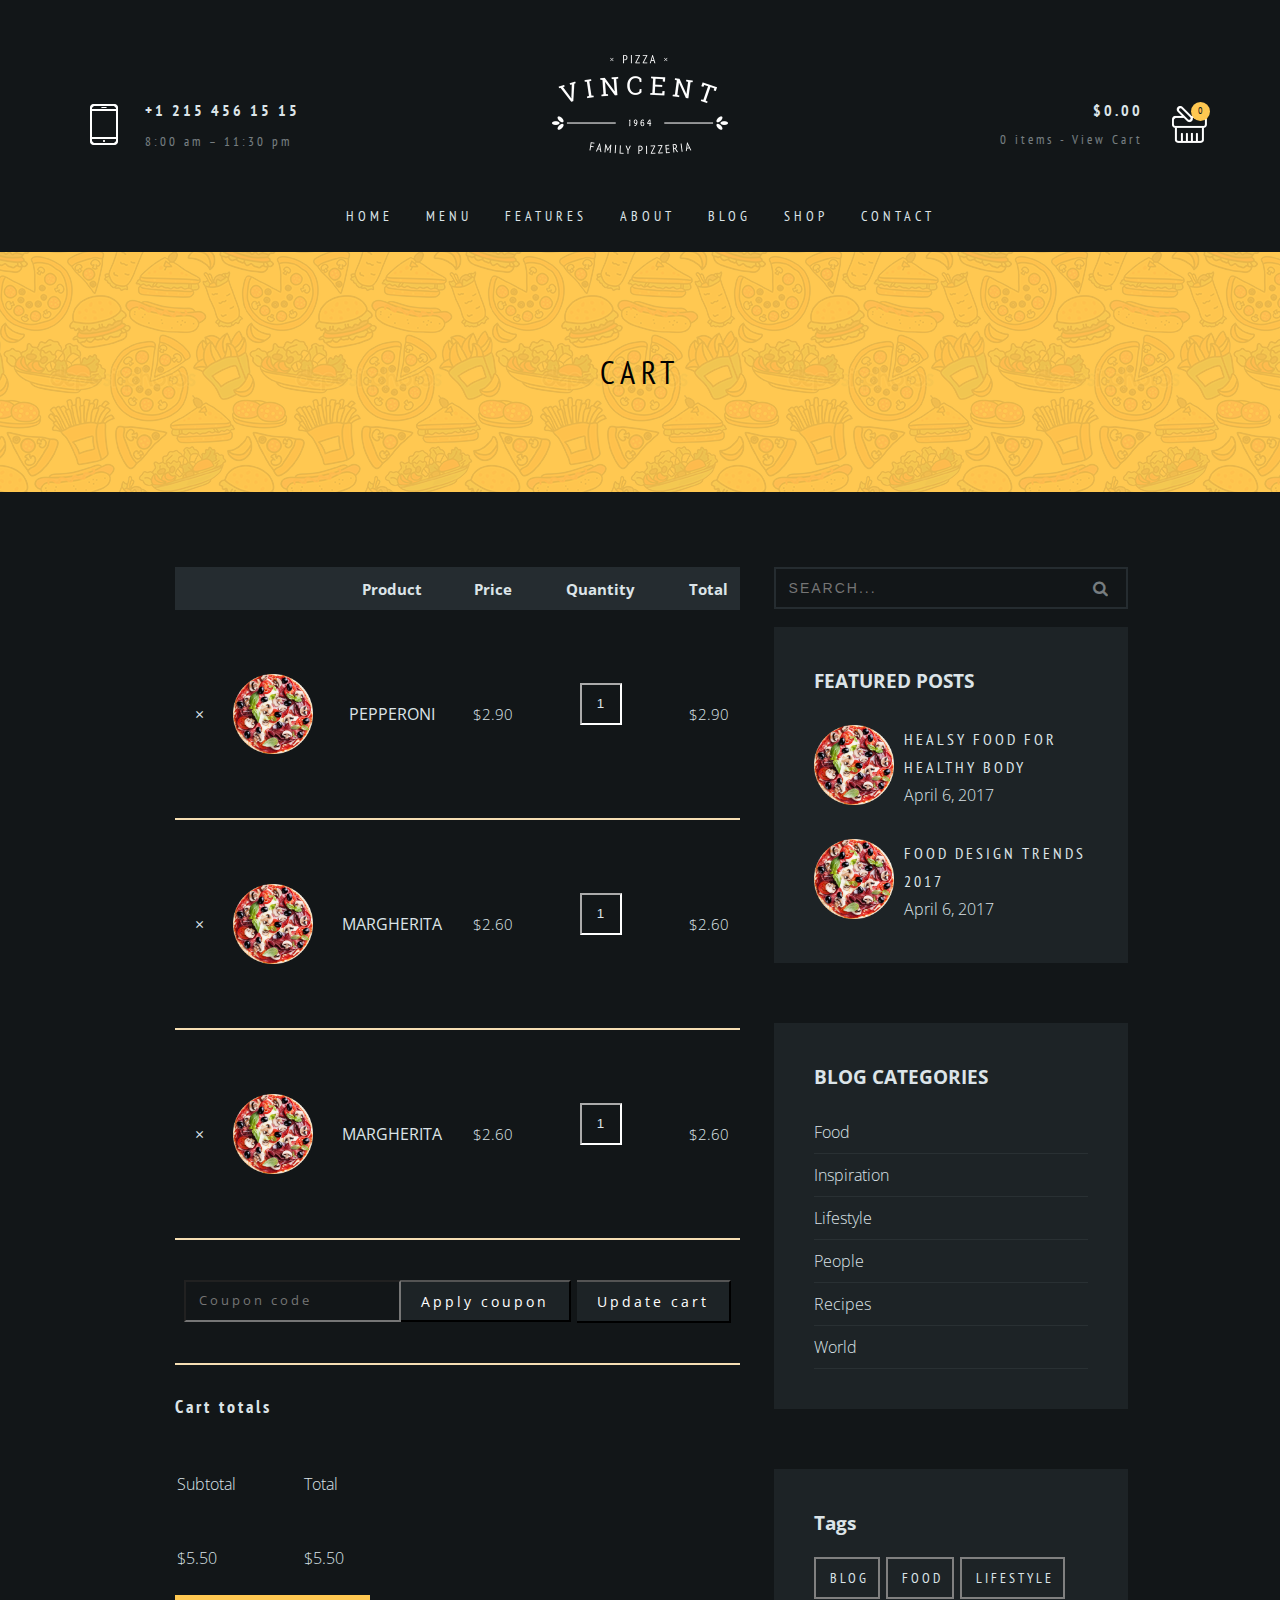
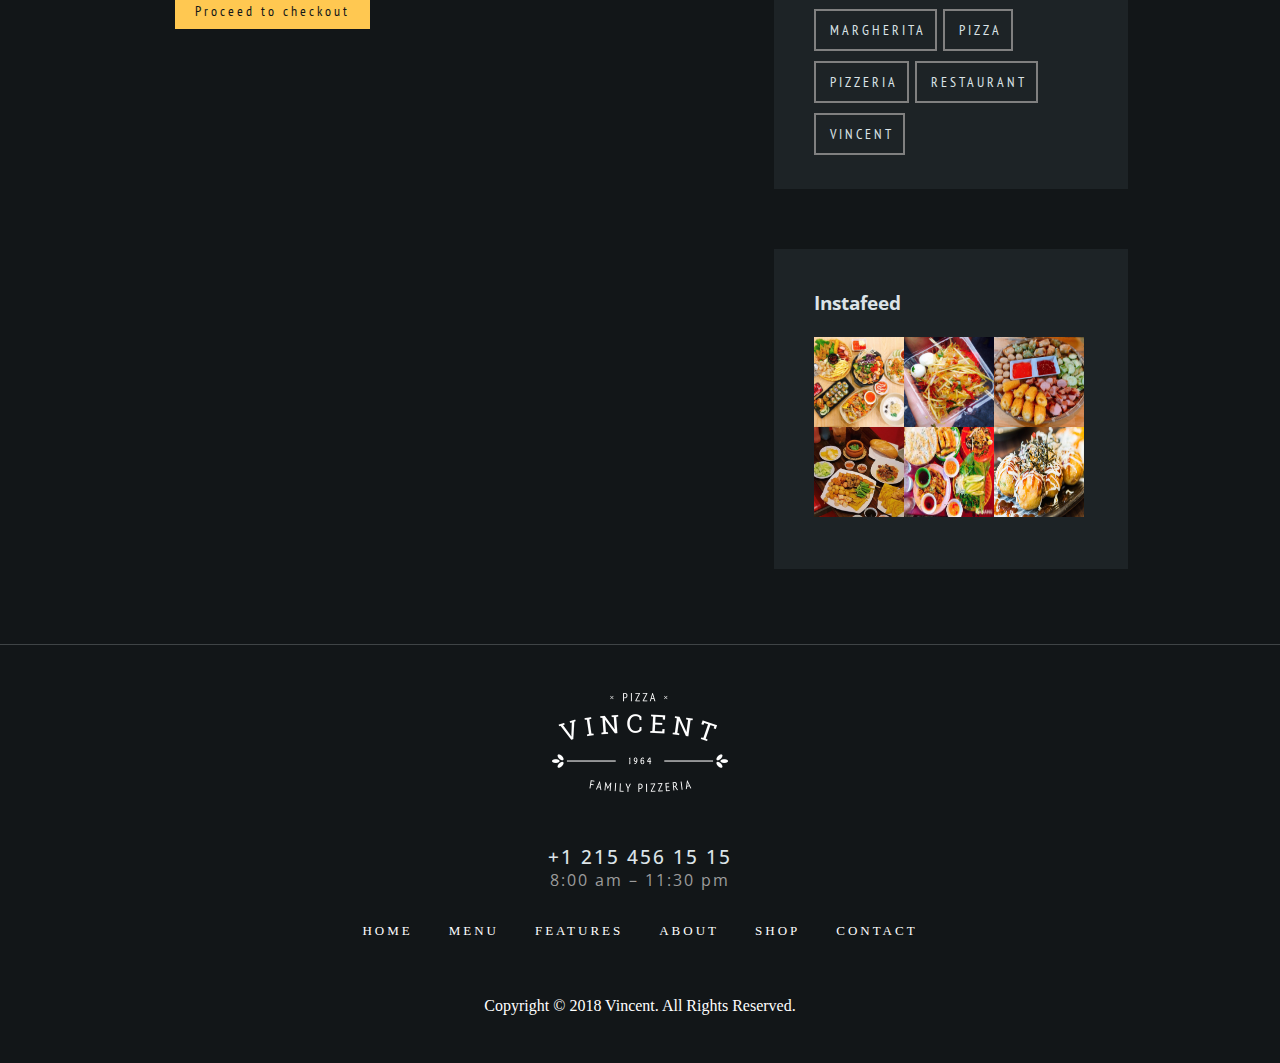
==== cart.html @ f7c70ea5 "first commit" ====
<!DOCTYPE html>
<html lang="en">

<head>
    <meta charset="UTF-8">
    <meta name="viewport" content="width=device-width, initial-scale=1.0">
    <link href="https://fonts.googleapis.com/css?family=Open+Sans:300,300i,400,700" rel="stylesheet">
    <link href="https://fonts.googleapis.com/css?family=PT+Sans+Narrow:400,700" rel="stylesheet">
    <link href="//maxcdn.bootstrapcdn.com/font-awesome/4.1.0/css/font-awesome.min.css" rel="stylesheet">
    <title>Cart - Vincent</title>
    <link rel="shortcut icon" href="imgs/fav.png?v=2" type="image/x-icon">
    <link rel="stylesheet" href="css/cart.css">
    <link rel="stylesheet" href="https://cdnjs.cloudflare.com/ajax/libs/font-awesome/5.15.1/css/all.min.css"
        integrity="sha512-+4zCK9k+qNFUR5X+cKL9EIR+ZOhtIloNl9GIKS57V1MyNsYpYcUrUeQc9vNfzsWfV28IaLL3i96P9sdNyeRssA=="
        crossorigin="anonymous" />

</head>

<body>
    <header>
        <div class="header_left">
            <div class="hearder_left-before">
                <div class="header_left-phone">+1 215 456 15 15</div>
                <div class="header_left-time">8:00 am – 11:30 pm</div>
            </div>
        </div>
        <div class="header_mid">
            <div class="header_mid-logo">
                <a href="#" class="header_mid-link"></a>
            </div>
            <nav class="header_menu_cont">
                <ul id="header_menu_content">
                    <li class="header_menu_cont-li"><a href="index.html">Home</a>
                        <ul class="sub-menu">
                            <li class="item"><a href="">Home 1</a></li>
                            <li class="item"><a href="">Home 2</a></li>
                            <li class="item"><a href="">Home 3</a></li>
                            <li class="item"><a href="">Home 4</a></li>
                            <li class="item"><a href="">Home 5</a></li>
                            <li class="item"><a href="">Home 6</a></li>
                        </ul>
                    </li>
                    <li class="header_menu_cont-li"><a href="#">Menu</a>
                        <ul class="sub-menu">
                            <li class="item"><a href="">Menu 1</a></li>
                            <li class="item"><a href="">Menu 2</a></li>
                            <li class="item"><a href="">Menu 3</a></li>
                        </ul>
                    </li>
                    <li class="header_menu_cont-li"><a href="#">Features</a>
                        <ul class="sub-menu">
                            <li class="item"><a href="">Typography</a></li>
                            <li class="item"><a href="">Fullscreen Gallery</a></li>
                            <li class="item"><a href="">Error 404 Page</a></li>
                        </ul>
                    </li>
                    <li class="header_menu_cont-li"><a href="#">About</a>
                        <ul class="sub-menu">
                            <li class="item"><a href="">About 1</a></li>
                            <li class="item"><a href="">About 2</a></li>
                            <li class="item"><a href="">Team</a></li>
                        </ul>
                    </li>
                    <li class="header_menu_cont-li"><a href="#">Blog</a>
                        <ul class="sub-menu">
                            <li class="item"><a href="">Blog Fullscreen</a></li>
                            <li class="item"><a href="">Blog Grid</a></li>
                            <li class="item"><a href="">Blog Standard</a></li>
                            <li class="header_menu_cont-li"><a href="#">Single Pages<i class="fa fa-angle-right"
                                        aria-hidden="true"></i></a>
                                <ul class=" sub-menu1">
                                    <li class="item"><a href="">Standard Post</a></li>
                                    <li class="item"><a href="">Image Post</a></li>
                                    <li class="item"><a href="">Video Post</a></li>
                                    <li class="item"><a href="">Audio Post</a></li>
                                    <li class="item"><a href="">Quote Post</a></li>
                                    <li class="item"><a href="">Link Post</a></li>
                                </ul>
                            </li>
                        </ul>
                    </li>
                    <li class="header_menu_cont-li"><a href="#">Shop</a>
                        <ul class="sub-menu">
                            <li class="item"><a href="">Product Listing</a></li>
                            <li class="item"><a href="">Single Product</a></li>
                            <li class="item "><a href="">Cart</a></li>
                            <li class="item"><a href="">Checkout</a></li>
                        </ul>
                    </li>
                    <li class="header_menu_cont-li"><a href="#">Contact</a>
                        <ul class="sub-menu">
                            <li class="item"><a href="">Contact with Sidebar</a></li>
                            <li class="item"><a href="">Contact with Gallery</a></li>
                            <li class="item"><a href="">With Multiple Maps</a></li>
                        </ul>
                    </li>
                </ul>
            </nav>
        </div>
        <div class="header_right">
            <div class="header_right-center">
                <div class="header_right-center1">
                    <div class="header_right-cost">$0.00</div>
                    <div class="header_right-link"><a href="">0 items - View Cart</a></div>
                </div>
                <div class="header_right-right">
                    <div class="number">0</div>
                </div>
            </div>
        </div>
    </header>
    <div class="content_cart">
        <h1>Cart</h1>
    </div>
    <div class="content">
        <div class="container">
            <div class="container_left">
                <table class="vincent_cart">
                    <thead>
                        <tr>
                            <th></th>
                            <th></th>
                            <th>Product</th>
                            <th><span>Price</span></th>
                            <th>Quantity</th>
                            <th><span>Total</span></th>
                        </tr>
                    </thead>
                    <tbody>
                        <tr class="vincent_cart_item">
                            <td>
                                <a class="vincent_product-remove" href="#"> × </a>
                            </td>
                            <td class="vincent_product-thumbnail">
                                <a href="">
                                    <img src="imgs/pizza_1.png" alt="">
                                </a>
                            </td>
                            <td class="vincent_product-name" data-title="Product">
                                <a href="">Pepperoni</a>
                            </td>
                            <td class="vincent_product-price" data-title="Price">
                                <span>$2.90</span>
                            </td>
                            <td class="vincent_product-quantity" data-title="Quantity">
                                <input type="text" value="1" name="quantity" class="vincent_quantity">
                            </td>
                            <td class="vincent_product-subtotal" data-title="Total">
                                <span>$2.90</span>
                            </td>
                        </tr>
                        <tr class="vincent_cart_item">
                            <td>
                                <a class="vincent_product-remove" href="#"> × </a>
                            </td>
                            <td class="vincent_product-thumbnail">
                                <a href="">
                                    <img src="imgs/pizza_1.png" alt="">
                                </a>
                            </td>
                            <td class="vincent_product-name" data-title="Product">
                                <a href="">MARGHERITA</a>
                            </td>
                            <td class="vincent_product-price" data-title="Price">
                                <span>$2.60</span>
                            </td>
                            <td class="vincent_product-quantity" data-title="Quantity">
                                <input type="text" value="1" name="quantity" class="vincent_quantity">
                            </td>
                            <td class="vincent_product-subtotal" data-title="Total">
                                <span>$2.60</span>
                            </td>
                        </tr>
                        <tr class="vincent_cart_item">
                            <td>
                                <a class="vincent_product-remove" href="#"> × </a>
                            </td>
                            <td class="vincent_product-thumbnail">
                                <a href="">
                                    <img src="imgs/pizza_1.png" alt="">
                                </a>
                            </td>
                            <td class="vincent_product-name" data-title="Product">
                                <a href="">MARGHERITA</a>
                            </td>
                            <td class="vincent_product-price" data-title="Price">
                                <span>$2.60</span>
                            </td>
                            <td class="vincent_product-quantity" data-title="Quantity">
                                <input type="text" value="1" name="quantity" class="vincent_quantity">
                            </td>
                            <td class="vincent_product-subtotal" data-title="Total">
                                <span>$2.60</span>
                            </td>
                        </tr>
                        <tr class="vincent_cart_actions">
                            <td colspan="6">
                                <div class="vincent_coupon">
                                    <input type="text" name="" placeholder="Coupon code">
                                    <button>Apply coupon</button>
                                </div>
                                <button class="vincent_update_cart">Update cart</button>
                            </td>
                        </tr>
                    </tbody>
                </table>
                <div class="vincent_cart_totals">
                    <h5>Cart totals</h5>
                    <table>
                        <tr>
                            <td>Subtotal</td>
                            <td>Total</td>
                        </tr>
                        <tr>
                            <td>$5.50</td>
                            <td>$5.50</td>
                        </tr>
                    </table>
                    <a class="vincent_button vincent_button_background" href="">Proceed to checkout</a>
                </div>
            </div>
            <div class="container_right">
                <form class="container_right-input">
                    <input type="text" placeholder="search...">
                    <span class="icon">
                        <i class="fa fa-search" aria-hidden="true"></i>
                    </span>
                </form>
                <div class="about container_right1">
                    <h3 class="title">FEATURED POSTS</h3>
                    <div>
                        <img src="imgs/pizza_1.png" alt="">
                        <div class="img_content">
                            <a href=""><span>HEALSY FOOD FOR HEALTHY BODY</span></a>
                            <p>April 6, 2017</p>
                        </div>
                    </div>
                    <div>
                        <img src="imgs/pizza_1.png" alt="">
                        <div class="img_content">
                            <a href=""><span>FOOD DESIGN TRENDS 2017</span></a>
                            <p>April 6, 2017</p>
                        </div>
                    </div>
                </div>
                <div class="about container_right2">
                    <h3 class="title">BLOG CATEGORIES</h3>
                    <ul>
                        <li><a href="">Food</a></li>
                        <li><a href="">Inspiration</a></li>
                        <li><a href="">Lifestyle</a></li>
                        <li><a href="">People</a></li>
                        <li><a href="">Recipes</a></li>
                        <li><a href="">World</a></li>
                    </ul>
                </div>
                <div class="about container_right3">
                    <h3 class="title">Tags</h3>
                    <ul>
                        <li><a href="">Blog</a></li>
                        <li><a href="">Food</a></li>
                        <li><a href="">Lifestyle</a></li>
                        <li><a href="">Margherita</a></li>
                        <li><a href="">Pizza</a></li>
                        <li><a href="">Pizzeria</a></li>
                        <li><a href="">Restaurant</a></li>
                        <li><a href="">Vincent</a></li>
                    </ul>
                </div>
                <div class="about container_right4">
                    <h3 class="title">Instafeed</h3>
                    <ul>
                        <li><a href=""><img src="./imgs/an1.jpg" alt=""></a></li>
                        <li><a href=""><img src="./imgs/an2.jpg" alt=""></a></li>
                        <li><a href=""><img src="./imgs/an3.jpg" alt=""></a></li>
                        <li><a href=""><img src="./imgs/an4.jpg" alt=""></a></li>
                        <li><a href=""><img src="./imgs/an5.jpg" alt=""></a></li>
                        <li><a href=""><img src="./imgs/an6.jpg" alt=""></a></li>
                    </ul>
                </div>
            </div>
        </div>
    </div>
    <footer>
        <div class="footer__mid">
            <div class="footer__logo">
                <img src="imgs/logo.png" alt="LOGO">
            </div>
            <div class="footer__phone">
                <div>
                    <h3 class="phone">+1 215 456 15 15</h3>
                    <p class="time">8:00 am – 11:30 pm</p>
                </div>
            </div>
            <ul class="footer__menu">
                <li><a href="">HOME</a></li>
                <li><a href="">MENU</a></li>
                <li><a href="">FEATURES</a></li>
                <li><a href="">ABOUT</a></li>
                <li><a href="">SHOP</a></li>
                <li><a href="">CONTACT</a></li>
            </ul>
            <div class="footer__icon">
                <a href="" class="footer__link">
                    <i class="fab fa-facebook-f"></i>
                </a>
                <a href="" class="footer__link"><i class="fab fa-twitter"></i></a>
                <a href="" class="footer__link"><i class="fab fa-instagram"></i></a>
            </div>
            <div class="footer__text">
                <p>Copyright © 2018 Vincent. All Rights Reserved.</p>
            </div>
        </div>

    </footer>
</body>

</html>
---- css/cart.css ----
* {
    margin: 0;
    padding: 0;
    box-sizing: border-box;
}
body {
    width: 100%;
}
li {
    list-style: none;
}
a {
    text-decoration: none;
}
ul li a:hover {
    color: #ffc851;
    
}
/* *, *:before, *:after {
    box-sizing: inherit;
} */
header {
    height: 252px;
    background-color: #121618;
    color: #dce4e8;
    font-family: 'PT Sans Narrow', sans-serif;
}
header .header_left {
    position: relative;
    width: 25%;
    height: 252px;
    float: left;
}
header .header_left .hearder_left-before {
    position: absolute;
    margin-left: 90px;
    padding-left: 55px;
    height: 60px;
    padding-top: 96px;  
    letter-spacing: 3px;
}
header .header_left .hearder_left-before ::before {
    position: absolute;
    top: 104px;
    left: 0;
    display: block;
    content: "";
    width: 28px;
    height: 41px;
    background-size: 28px 41px;
    background-repeat: no-repeat;
    background-image: url("../imgs/icon_phone.png");
}
header .header_left .hearder_left-before div{
    
    height: 28px;
    line-height: 28px;
}
header .header_left .hearder_left-before .header_left-phone {
    font-size: 16px;
    font-weight: 700;
}
header .header_left .hearder_left-before .header_left-time {
    font-size: 13px;
    opacity: 0.5;
    margin-top: 4px;
}
header .header_mid {
    width: 50%;
    height: 252px;
    float: left ;
}
header .header_mid .header_mid-logo {
    text-align: center;
    padding: 55px 0 45px 0;
    line-height: 1px;
}
header .header_mid .header_mid-logo .header_mid-link {
    width: 176px;
    height: 99px;
    display: inline-block;
    background-image: url("../imgs/logo.png");
    background-size: 176px 99px;
}
#header_menu_content {
    height: 53px;
    text-align: center;
}

#header_menu_content .header_menu_cont-li {
    display: inline-block;
    margin: 0 15px;
}
#header_menu_content .header_menu_cont-li ul {
    display: none;
}


#header_menu_content .header_menu_cont-li a {
    line-height: 14px;
    display: block;
    letter-spacing: 4px;
    padding: 10px 0 29px 0;
    text-decoration: none;
    text-transform: uppercase;
    font-size: 14px;
    font-weight: 400;
    font-style: normal;
    position: relative;
    overflow-x: hidden;
    z-index: 1000;
    color: #dce4e8;
}
header .header_right {
    position: relative;
    width: 25%;
    height: 252px;
    float: left;
}
header .header_right .header_right-center {
    position: absolute;
    height: 60px;
    width: 247.25px;
    padding-top: 96px; 
    letter-spacing: 3px;
}
header .header_right .header_right-center .header_right-center1 div {
    width: 183.25px;
    height: 28px;
    line-height: 28px;
    text-align: right;

}
header .header_right .header_right-center .header_right-center1 {
    float: left;
}
header .header_right .header_right-center .header_right-center1 .header_right-cost{
    font-size: 16px;
    font-weight: 700;
}
header .header_right .header_right-center .header_right-center1 .header_right-link a{
  
    font-size: 13px;
    opacity: 0.5;
    margin-top: 4px;
    color: #dce4e8;
}
/* .header_right-link a:hover{
    color: #ffc851;
    background-color: khaki;
} */
header .header_right .header_right-center .header_right-right {
    float: left;
    width: 64px;
    height: 60px;
}
header .header_right .header_right-center .header_right-right::after {
    content: "";
    width: 35px;
    height: 37px;
    background: url(../imgs/icon_cart.png) no-repeat center;
    background-size: 35px 37px;
    position: absolute;
    top: 106px;
    right: 0;
    cursor: pointer;
    z-index: 1;
}
header .header_right .header_right-center .header_right-right .number {
    width: 19px;
    height: 19px;
    border-radius: 50%;
    font-size: 10px;
    line-height: 18px;
    letter-spacing: 0;
    text-align: center;
    position: absolute;
    background-color: #ffc851;
    /* top: 6px; */
    color: #121618;
    margin-top: 6px;
    right: -3px;
    z-index: 2
}
.content_cart {
    height: 240px;
    width: 100%;
    background: #FFC851E6;
    text-align: center;
    background-image: url("../imgs/intro_bg.png");
}
.content_cart h1 {
    height: 240px;
    line-height: 240px;
    letter-spacing: 6px;
    font-family: "PT Sans Narrow";
    font-weight: 400;
    text-transform: uppercase;
}
.content {
    width: 100%;
    height: auto;
    width: 100%;
    overflow-x: hidden;
    font-family: "Open Sans";
    font-size: 16px;
    line-height: 28px;
    font-weight: 300;
    color: #dce4e8;
    background-color: #121618;
    -webkit-font-smoothing: antialiased;
    display: flex;
    padding-bottom: 75px;
    border-bottom: 1px solid #3f4446;
}
.content .container {
    max-width: 1162.8px;
    height: auto;
    margin: auto;
}
.content .container .container_left {
    float: left;
    max-width: 751px;
    height: auto;
    margin: 0px 0px 0px 23.25px;
    padding: 75px 0px 0px;
}
.content .container .container_left .vincent_cart {
    /* border-collapse: collapse; */
    border-spacing: 0;
    max-width: 751px;
    empty-cells: show;
    font-size: 15px;
    line-height: 24px;
    display: table;
    border-collapse: separate;
    box-sizing: border-box;
    /* border-spacing: 2px; */
    border-color: grey;
    
}
.content .container .container_left .vincent_cart td {
    border-bottom: 2px solid wheat;
}
.vincent_cart {
    text-align: center;
    font-size: 16px;
    margin-bottom: 30px;
}
.vincent_cart th {
    color: #DCE4E8;
    background: #252c30;
    padding: 9px 12px;
    height: 43px;
}
.vincent_cart td {
    text-align: center;
    vertical-align: middle;
    text-transform: uppercase;
    padding: 40px 9px;
}
.vincent_cart a {
    color: #DCE4E8;
    font: 16px "Open Sans";
    margin: 0px 11px;
}
.vincent_cart img {
    width: 80px;
    height: 80px;
    display: block;
    margin: 0 auto;
}
.vincent_cart .vincent_product-quantity input {
    width: 42px;
    height: 42px;
    margin: 0px 46.5px 20px;
    padding: 5px 15px 7px;
    background-color: #121618;
    color: #DCE4E8;
    border-color:white;
}
.vincent_coupon {
    height: 42px;
    width: 390px;
    float: left;
}
.vincent_coupon input {
    float: left;
    width: 217px;
    height: 100%;
    padding: 5px 15px 7px 13px;
    background: #121618;
    border: 1.5px 0px 1.5px 1.5px;
    font: 13px "Open Sans";
    letter-spacing: 3px;
    color: white;
}
.vincent_coupon button {
    float: left;
    width: 170px;
    height: 100%;
    color: white;
    font: 14px "Open Sans";
    background: #1d2326;
    padding:    10px 20px;
    border-left: none;
    letter-spacing: 3px;
}
button:hover{
    background-color: #ffc851;
    color: #121618;
    cursor: pointer;
}
.vincent_update_cart {
    float: right;
    width: 154px;
    height: 100%;
    color: white;
    font: 14px "Open Sans";
    background: #1d2326;
    padding:    10px 20px;
    border-left: none;
    letter-spacing: 3px;
}
.vincent_cart_totals {
    width: 360px;
    height: 227px;
    float: left;

}
.vincent_cart_totals table tr {
    width:125px;
}
.vincent_cart_totals table tr td{
    
    width: 125px;
    height: 72px;
    border-bottom: 0px solid black;
}
.vincent_cart_totals h5 {
    color: #DCE4E8;
    font: 18px "PT Sans Narrow";
    margin: 0px 0px 28px;
    letter-spacing: 3px;
    font-weight: bold
}
.vincent_cart_totals a {
    color: #121618;
    font: 14px "PT Sans Narrow";
    background: #ffc851;
    margin: 0px 0px 40px;
    padding: 7px 20px 9px; 
    letter-spacing: 3px;
    margin-top: 100px;
}
.vincent_cart_totals a:hover {
    background-color: #1d2326;
    color: white;
}
.container_right {
    float: left;
    max-width: 364.33px;
    padding: 75px 0px 0px 10px;
    color: #DCE4E8;
    /* font-family: 16px "Open sans"; */
    margin: 0px 0px 0px 23.25px;
}
.container_right-input {
    position: relative;
    vertical-align: middle;
}
.container_right-input input {
    background: transparent;
    border: 2px solid #252c30;
    width: 100%;
    line-height: 26px;
    text-indent: 10px;
    font-size: 14px;
    letter-spacing: 2px;
    text-transform: uppercase;
    padding: 6px 3px;
    color: #dce4e8;
    position: absolute;
}
.container_right-input .icon {
    position: absolute;
    z-index: 1;
    padding-top: 7px;
    right: 20px;
    opacity: 0.5;
}

.container_right .about {
    width: 100%;
    background: #1d2326;
    margin-top: 60px;
    vertical-align: middle;
    padding: 40px;
}
.container_right1 > div {
    width: 100% ;
    margin-top: 30px;
}
.container_right1 img{
    width: 80px;
    height: 80px;
    float: left;
}
/* .container_right1 div p {
    margin-left: 100px;
 
} */
/* .container_right1 div a  */
.container_right1 .img_content{
    margin-left: 90px;
}
.container_right1 div span {
    letter-spacing: 3px;
    text-transform: uppercase;
    cursor: pointer;
    color: #DCE4E8;
    font-family: "PT Sans Narrow";
}
.container_right1 div span:hover{
    color: #ffc851;
}
.container_right2 ul {
    margin-top: 20px;
}
.container_right2 ul li a {

    display: block;
    padding: 7px 20px 7px 0;
    transition: padding 0.3s;
    border-bottom: 1px solid #293033;
    color: #DCE4E8;
}
.container_right2 ul li a:hover{
    color: #ffc851;
}

/* .container_right3 {
    position: relative;
} */
/* .container_right3 ul {
    float: left;
} */
.container_right3 {
    height: 320px;
}
.container_right3 ul {
    margin-top: 20px;
}
.container_right3 ul li {
    /* position: absolute; */
    /* position: relative; */
    float: left;
    border: 2px solid gray ;
    margin: 0px 6px 10px 0px;
    padding: 4px 9px 6px 14px;
    
}
.container_right3 ul li a{
    

    color: #dce4e8;
    font: 14px "PT Sans Narrow"; 
    letter-spacing: 3px;
    text-transform: uppercase;

}
.container_right3 ul li:hover{
    
    background-color: #ffc851;
    border-color: #ffc851;
}
.container_right4 {
    height: 320px;
}
.container_right4 ul {
    margin-top: 20px;
}
.container_right4 img{
    width: 90px;
    height: 90px;
    float: left;
}
.container_right4 img:hover{
    opacity: 0.5;
}
footer {
    display: -webkit-box;
    display: -ms-flexbox;
    display: flex;
    -ms-flex-pack: distribute;
        justify-content: space-around;
    -webkit-box-align: center;
        -ms-flex-align: center;
            align-items: center;
    padding: 3rem 1rem;
    background-color: #121618;
  }
  
  footer .footer__phone {
    margin-bottom: 30px;
  }
  
  footer .footer__phone div {
    text-align: center;
  }
  
  footer .footer__phone div h3,
  footer .footer__phone div p {
    font-family: "Open Sans";
    letter-spacing: 2px;
  }
  
  footer .footer__phone div h3 {
    color: #dce4e8;
    font-weight: 500;
  }
  
  footer .footer__phone div p {
    color: #9c9c9c;
  }
  
  footer .footer__phone div img {
    width: 28px;
    height: 41px;
  }
  
  footer .footer__mid .footer__logo {
    text-align: center;
    margin-bottom: 3rem;
  }
  
  footer .footer__mid .footer__logo img {
    max-width: 30%;
    max-height: 30%;
  }
  
  footer .footer__mid .footer__menu li {
    display: inline-block;
    margin: 0 1rem;
  }
  
  footer .footer__mid .footer__menu li a {
    text-transform: uppercase;
    color: white;
    letter-spacing: 3px;
    font-weight: 100;
    font-style: normal;
    font-size: 13px;
  }
  
  footer .footer__mid .footer__icon {
    display: -webkit-box;
    display: -ms-flexbox;
    display: flex;
    -webkit-box-pack: center;
        -ms-flex-pack: center;
            justify-content: center;
    margin-top: 20px;
  }
  
  footer .footer__mid .footer__icon .footer__link {
    color: white;
    padding: 0 10px;
  }
  
  footer .footer__mid .footer__text {
    text-align: center;
    margin-top: 20px;
    color: white;
  }
@media screen and (max-width: 1208px) {
header {
    text-align: center;
}
.header_left {
    z-index: -1000000;
}
#header_menu_content .header_menu_cont-li {
    margin: 0 5px;
    letter-spacing: 3px;
}
.header_right {
    z-index: -1000000;
}
}
@media screen and (max-width: 993px){
    #header_menu_content {
        display: none;
    }
    /* .container {
        position: relative;
        height: auto;
    } */
    .container_left {
        /* position: absolute; */
        width: 100%;
    }
    .container_left .vincent_cart{
        width: 90%;       
    }
    .container_left .vincent_cart_actions .vincent_coupon {
        width: 60%;
    }
    .container_left .vincent_cart_actions input{
        width: 40%;
    }
    .container_left .vincent_cart_actions button{
        width: 60%;
    }
    .container_left .vincent_cart_actions td > button {
        width: 30%;
    }
    .container_right {
        /* position: absolute; */
        margin-left: 23%;
    }

}
@media screen and (max-width: 630px) {

}
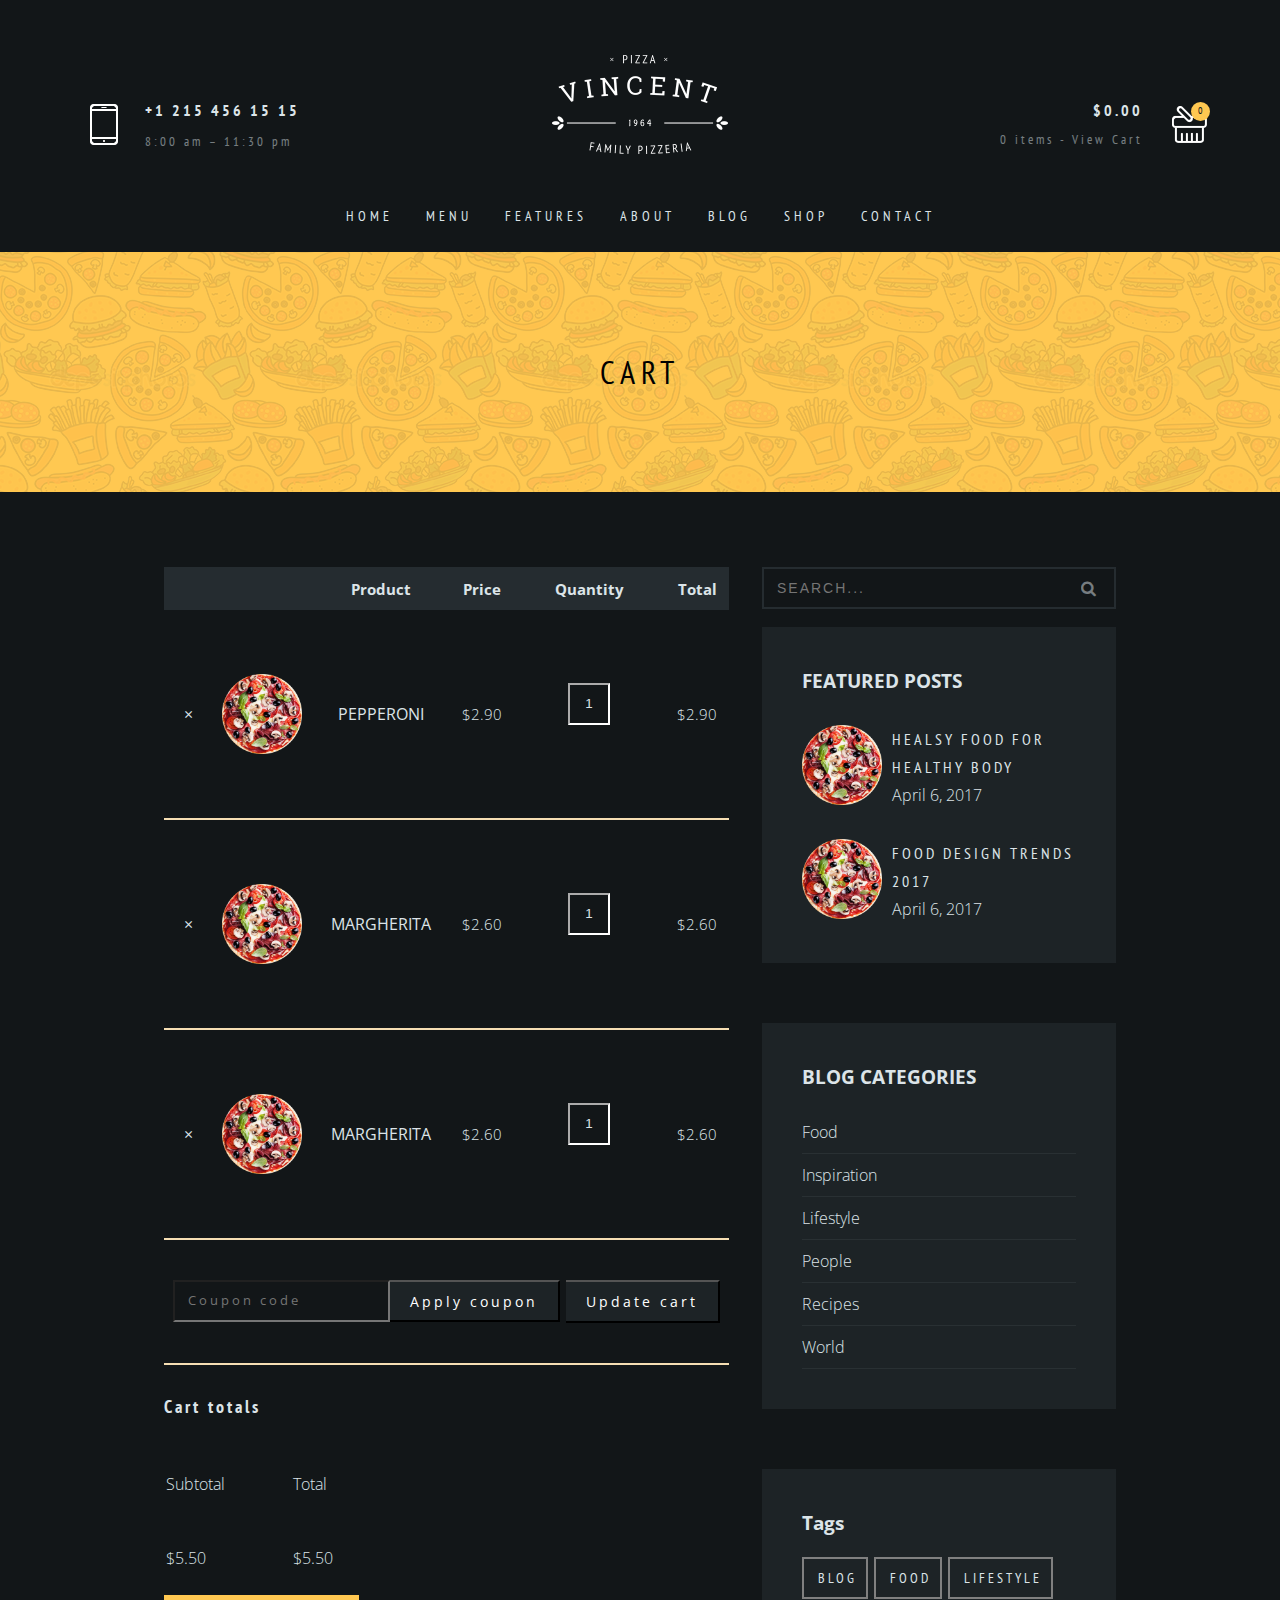
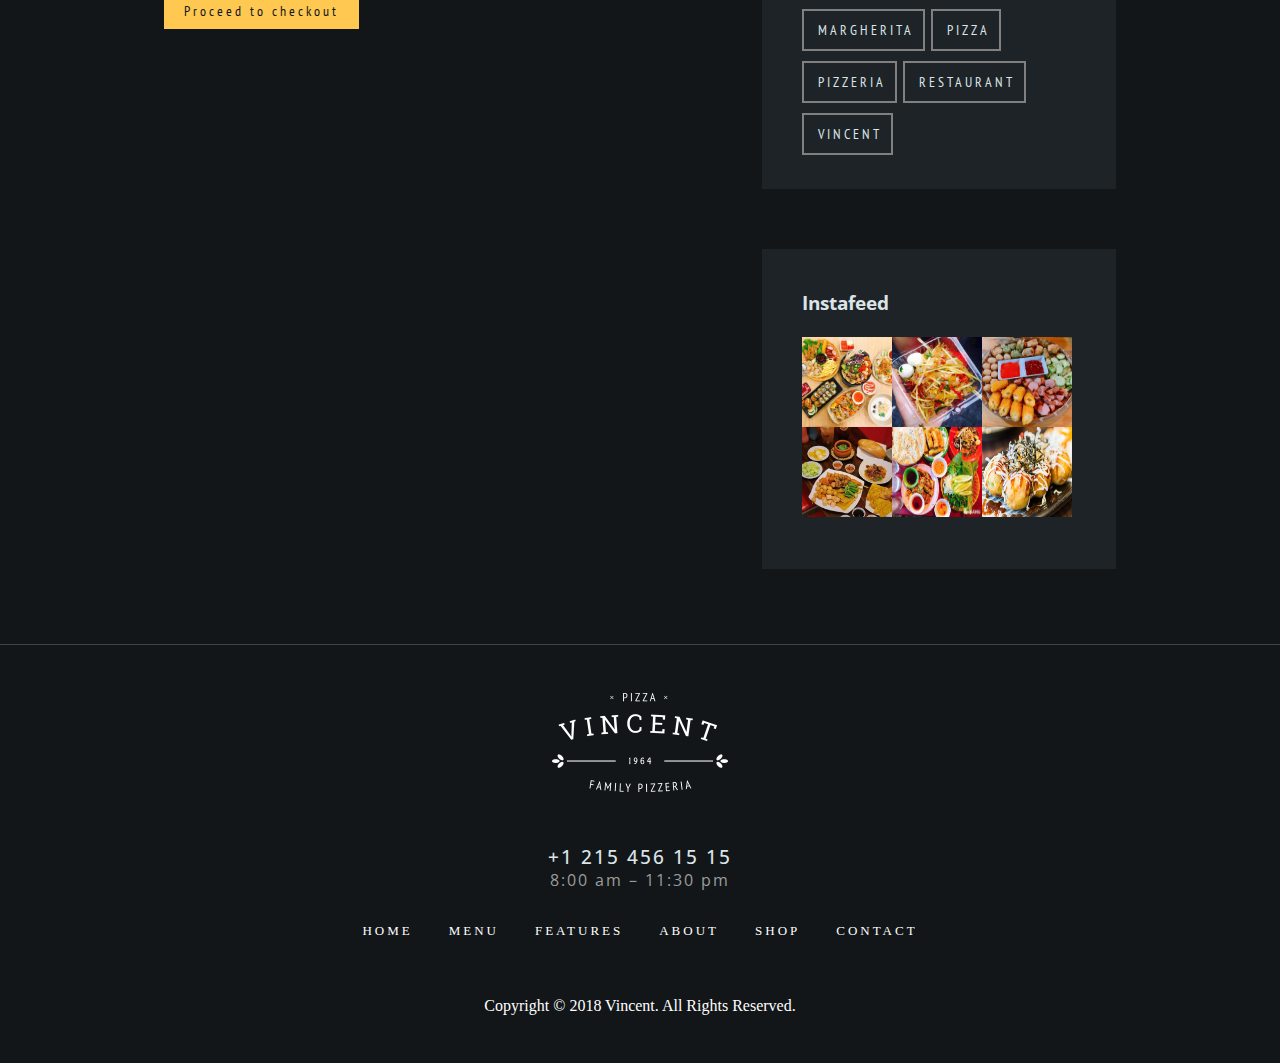
==== commit 986255e3: "repon xong" ====
--- a/cart.html
+++ b/cart.html
@@ -107,6 +107,9 @@
                     <div class="number">0</div>
                 </div>
             </div>
+        </div>
+        <div class="header__bars">
+            <i class="fas fa-bars"></i>
         </div>
     </header>
     <div class="content_cart">
--- a/css/cart.css
+++ b/css/cart.css
@@ -182,6 +182,13 @@
     right: -3px;
     z-index: 2
 }
+header .header__bars {
+    display: none;
+}
+header .header__bars i {
+    color: #fff;
+    font-size: 3rem;
+  }
 .content_cart {
     height: 240px;
     width: 100%;
@@ -222,7 +229,7 @@
     float: left;
     max-width: 751px;
     height: auto;
-    margin: 0px 0px 0px 23.25px;
+    /* margin: 0px 0px 0px 23.25px; */
     padding: 75px 0px 0px;
 }
 .content .container .container_left .vincent_cart {
@@ -574,53 +581,156 @@
     color: white;
   }
 @media screen and (max-width: 1208px) {
-header {
-    text-align: center;
-}
+
 .header_left {
-    z-index: -1000000;
+   z-index: -1000000;
 }
 #header_menu_content .header_menu_cont-li {
     margin: 0 5px;
     letter-spacing: 3px;
 }
 .header_right {
-    z-index: -1000000;
-}
-}
-@media screen and (max-width: 993px){
-    #header_menu_content {
+    display: none;
+}
+header .header__bars {
+    display: block;
+    position: absolute;
+    padding-top: 90px;
+    right: 1.5rem;
+    opacity: 0.7;
+  }
+}
+@media screen and (max-width: 994px){
+    .container_left {
+        /* background-color:rgb(147, 161, 118); */
+        width: 100%;
+        margin-left: 20%;
+    }
+    .container_left .vincent_cart_totals {
+        width: 100%;
+    }
+    .container_left .vincent_cart_totals table{
+        width: 100%;
+
+    }
+
+    .container_right {
+        max-width: 90%;
+        margin-left: 5%;
+    }
+    #header_menu_content .header_menu_cont-li {
         display: none;
     }
-    /* .container {
-        position: relative;
-        height: auto;
-    } */
+}
+
+@media screen and (max-width: 850px) {
+    .container_right {
+        max-width: 90%;
+        margin-left: 5%;
+    }
+    footer .footer__menu {
+        text-align: center;
+    }
+}
+
+@media screen and (max-width: 500px) {
     .container_left {
-        /* position: absolute; */
-        width: 100%;
-    }
-    .container_left .vincent_cart{
-        width: 90%;       
-    }
-    .container_left .vincent_cart_actions .vincent_coupon {
-        width: 60%;
-    }
-    .container_left .vincent_cart_actions input{
+        margin-left: 5%;
+    }
+    .content .container .container_left .vincent_cart td {
+        border-bottom: 1px solid wheat;
+    }
+    .vincent_cart {
+        text-align: center;
+        font-size: 10px;
+        margin-bottom: 30px;
+    }
+    .vincent_cart th {
+        color: #DCE4E8;
+        background: #252c30;
+        padding: 3px 4px;
+        height: 30px;
+    }
+    .vincent_cart td {
+        text-align: center;
+        vertical-align: middle;
+        text-transform: uppercase;
+        padding: 30px 0px;
+    }
+    .container_left .vincent_cart img {
+        display: none;
+    }
+    .vincent_coupon {
+        width: 70%;
+    }
+    .vincent_cart_actions input{
         width: 40%;
-    }
-    .container_left .vincent_cart_actions button{
-        width: 60%;
-    }
-    .container_left .vincent_cart_actions td > button {
+        letter-spacing: 0px;
+    }
+    .vincent_cart_actions button{
         width: 30%;
+        letter-spacing: 0px;
+    }
+    .vincent_coupon button {
+        width: 50%;
+    }
+    .vincent_cart_totals {
+        width: 80%;
     }
     .container_right {
-        /* position: absolute; */
-        margin-left: 23%;
-    }
-
-}
-@media screen and (max-width: 630px) {
-
-}+        max-width: 88%;
+        margin-left: 5%;
+    }
+}
+@media screen and (max-width: 414px) {
+    .container_left {
+        margin-left: 1px;
+    }
+    .vincent_cart a {
+        color: #DCE4E8;
+        font: 16px "Open Sans";
+        margin: auto;
+    }
+    .vincent_cart .vincent_product-quantity input {
+        margin: auto;
+    }
+    .vincent_cart_totals {
+        text-align: center;
+    }
+    .container_right {
+        max-width: 88%;
+        margin-left: 5%;
+    }   
+    .container_right4 img {
+        width: 33%;
+    }
+}
+@media screen and (max-width: 375px) {
+    .container_right {
+        max-width: 90%;
+        margin-left: 4%;
+    }
+    .container_right4 img {
+        width: 33%;
+    }
+    .container_right3  {
+        height: 380px;
+    }
+}
+@media screen and (max-width: 320px) {
+    header .header__bars i {
+        color: #fff;
+        font-size: 2rem;
+      }
+    .container_right {
+        max-width: 90%;
+        margin-left: 4%;
+    }
+    .container_right4 img {
+        width: 33%;
+    }
+    .container_right3  {
+        height: 480px;
+    }
+}
+
